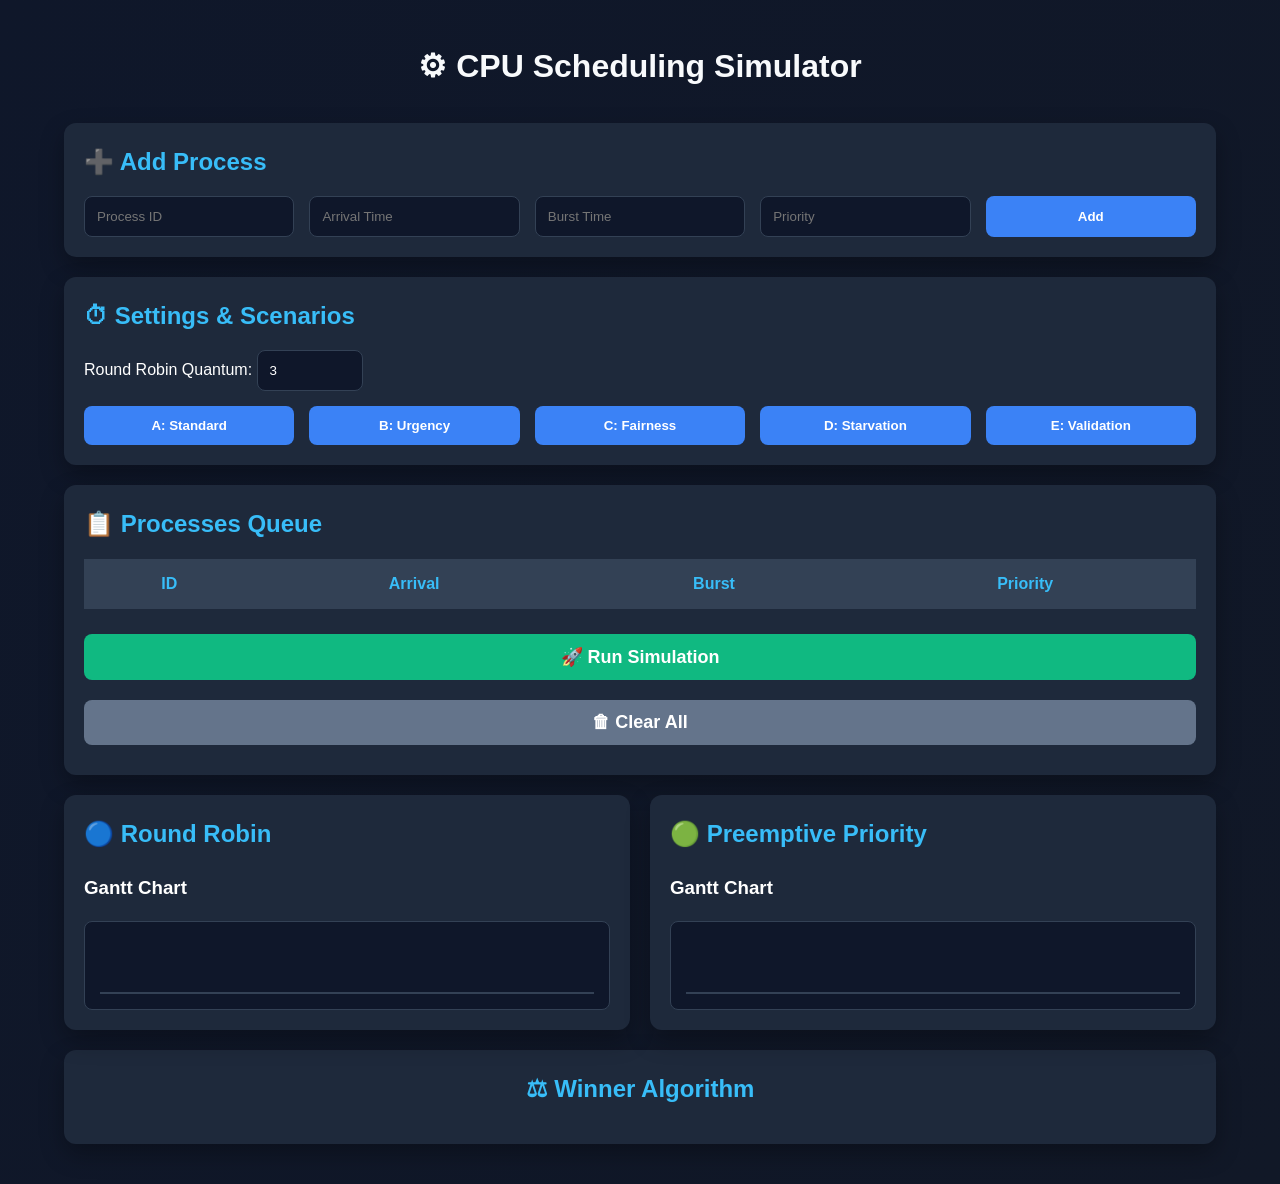
==== project-root/src/gui/index.html @ dbfb2704 "Final" ====
<!DOCTYPE html>
<html lang="en">
<head>
  <meta charset="UTF-8" />
  <meta name="viewport" content="width=device-width, initial-scale=1.0"/>
  <title>CPU Scheduling Simulator</title>
  <link rel="stylesheet" href="style.css" />
</head>
<body>
<div class="container">
    <h1>⚙ CPU Scheduling Simulator</h1>

    <div class="card">
        <h2>➕ Add Process</h2>
        <div class="inputs">
            <input id="id" placeholder="Process ID" />
            <input id="arrival" type="number" placeholder="Arrival Time" />
            <input id="burst" type="number" placeholder="Burst Time" />
            <input id="priority" type="number" placeholder="Priority" />
            <button onclick="addProcess()">Add</button>
        </div>
    </div>

    <div class="card">
        <h2>⏱ Settings & Scenarios</h2>
        <div style="margin-bottom: 15px;">
            <label>Round Robin Quantum: </label>
            <input id="quantum" type="number" placeholder="Quantum" value="3" style="width: 80px;" />
        </div>
        <div class="inputs" style="grid-template-columns: repeat(auto-fit, minmax(120px, 1fr));">
            <button onclick="loadScenario('A')">A: Standard</button>
            <button onclick="loadScenario('B')">B: Urgency</button>
            <button onclick="loadScenario('C')">C: Fairness</button>
            <button onclick="loadScenario('D')">D: Starvation</button>
            <button onclick="loadScenario('E')">E: Validation</button>
        </div>
    </div>

    <div class="card">
        <h2>📋 Processes Queue</h2>
        <table>
            <thead>
                <tr>
                    <th>ID</th>
                    <th>Arrival</th>
                    <th>Burst</th>
                    <th>Priority</th>
                </tr>
            </thead>
            <tbody id="processTable"></tbody>
        </table>
        <div style="margin-top: 15px;">
            <button class="run-btn" onclick="runAlgorithms()">🚀 Run Simulation</button>
            <button class="run-btn" onclick="clearAll()" style="background: #64748b;">🗑 Clear All</button>
        </div>
    </div>

    <div id="analysis-box" class="card" style="display: none; border-left: 5px solid #38bdf8;">
        <h3 id="scenario-title" style="color: #38bdf8;"></h3>
        <p><strong>Goal:</strong> <span id="scenario-question"></span></p>
        <div style="display: grid; grid-template-columns: 1fr 1fr; gap: 20px;">
            <div id="priority-analysis" style="background: rgba(56, 189, 248, 0.1); padding: 10px; border-radius: 8px;"></div>
            <div id="rr-analysis" style="background: rgba(16, 185, 129, 0.1); padding: 10px; border-radius: 8px;"></div>
        </div>
    </div>
    <div class="results">
        <div class="card">
            <h2>🔵 Round Robin</h2>
            <div id="rrResults"></div>
            <h3>Gantt Chart</h3>
            <div class="gantt-container" id="rr-gantt-wrapper">
                <div id="rr-bars" class="bar-row"></div>
                <div id="rr-ticks" class="tick-row"></div>
            </div>
        </div>
        <div class="card">
            <h2>🟢 Preemptive Priority</h2>
            <div id="priorityResults"></div>
            <h3>Gantt Chart</h3>
            <div class="gantt-container" id="pr-gantt-wrapper">
                <div id="pre-bars" class="bar-row"></div>
                <div id="pre-ticks" class="tick-row"></div>
            </div>
        </div>
    </div>
    <div class="card" style="text-align: center;">
        <h2>⚖ Winner Algorithm</h2>
        <div id="comparison" style="font-size: 24px; font-weight: bold; color: #fbbf24;"></div>
    </div>
</div>
<script type="module" src="script.js"></script></body>
</html>
---- project-root/src/gui/style.css ----
/* 1. General Styles */
body {
    margin: 0;
    font-family: 'Segoe UI', Arial, sans-serif;
    background: linear-gradient(120deg, #0f172a, #111827);
    color: white;
    line-height: 1.6;
}
.container {
    width: 90%;
    max-width: 1200px;
    margin: auto;
    padding: 20px;
}
h1 {
    text-align: center;
    color: #f8fafc;
    margin-bottom: 30px;
}
/* 2. Cards Design */
.card {
    background: #1e293b;
    padding: 20px;
    margin-bottom: 20px;
    border-radius: 12px;
    box-shadow: 0 10px 25px rgba(0, 0, 0, 0.3);
    transition: transform 0.2s ease;
}
.card:hover {
    transform: translateY(-3px);
}
.card h2 {
    margin-top: 0;
    margin-bottom: 15px;
    color: #38bdf8;
    font-size: 1.5rem;
}
/* 3. Inputs & Buttons */
.inputs {
    display: grid;
    grid-template-columns: repeat(auto-fit, minmax(150px, 1fr));
    gap: 15px;
}
input {
    padding: 12px;
    border-radius: 8px;
    border: 1px solid #334155;
    background: #0f172a;
    color: white;
    outline: none;
}
input:focus {
    border-color: #3b82f6;
}
button {
    padding: 12px;
    border: none;
    border-radius: 8px;
    background: #3b82f6;
    color: white;
    cursor: pointer;
    font-weight: bold;
    transition: background 0.2s;
}
button:hover {
    background: #2563eb;
}
.run-btn {
    width: 100%;
    font-size: 18px;
    margin: 10px 0;
    background: #10b981; 
}
.run-btn:hover {
    background: #059669;
}
/* 4. Table Styles */
table {
    width: 100%;
    border-collapse: collapse;
    margin-top: 10px;
}
th, td {
    padding: 12px;
    text-align: center;
    border-bottom: 1px solid #334155;
}
th {
    background: #334155;
    color: #38bdf8;
}
/* 5. Gantt Chart */
.gantt-container {
    margin-top: 15px;
    padding: 15px;
    background: #0f172a; /* Dark background to match UI */
    border: 1px solid #334155;
    border-radius: 8px;
    overflow-x: auto;
    white-space: nowrap;
}
.bar-row {
    display: flex;
    height: 50px;
}
.bar-row div {
    display: flex;
    align-items: center;
    justify-content: center;
    color: #0f172a; 
    font-weight: bold;
    border-right: 2px solid #0f172a;
    flex-shrink: 0;
    transition: transform 0.2s;
}
.bar-row div:hover {
    filter: brightness(1.2);
    cursor: pointer;
}
.tick-row {
    display: flex;
    margin-top: 5px;
    border-top: 2px solid #334155;
}
.tick-row div {
    font-size: 11px;
    color: #94a3b8;
    border-left: 1px solid #334155;
    padding-left: 4px;
    height: 20px;
    flex-shrink: 0;
}
/* 6. Results Layout */
.results {
    display: grid;
    grid-template-columns: 1fr 1fr;
    gap: 20px;
}
.comparison h2 {
    color: #fbbf24; 
}
/* 7. Responsive Design */
@media (max-width: 768px) {
    .results {
        grid-template-columns: 1fr;
    }
    
    .container {
        width: 95%;
    }
}
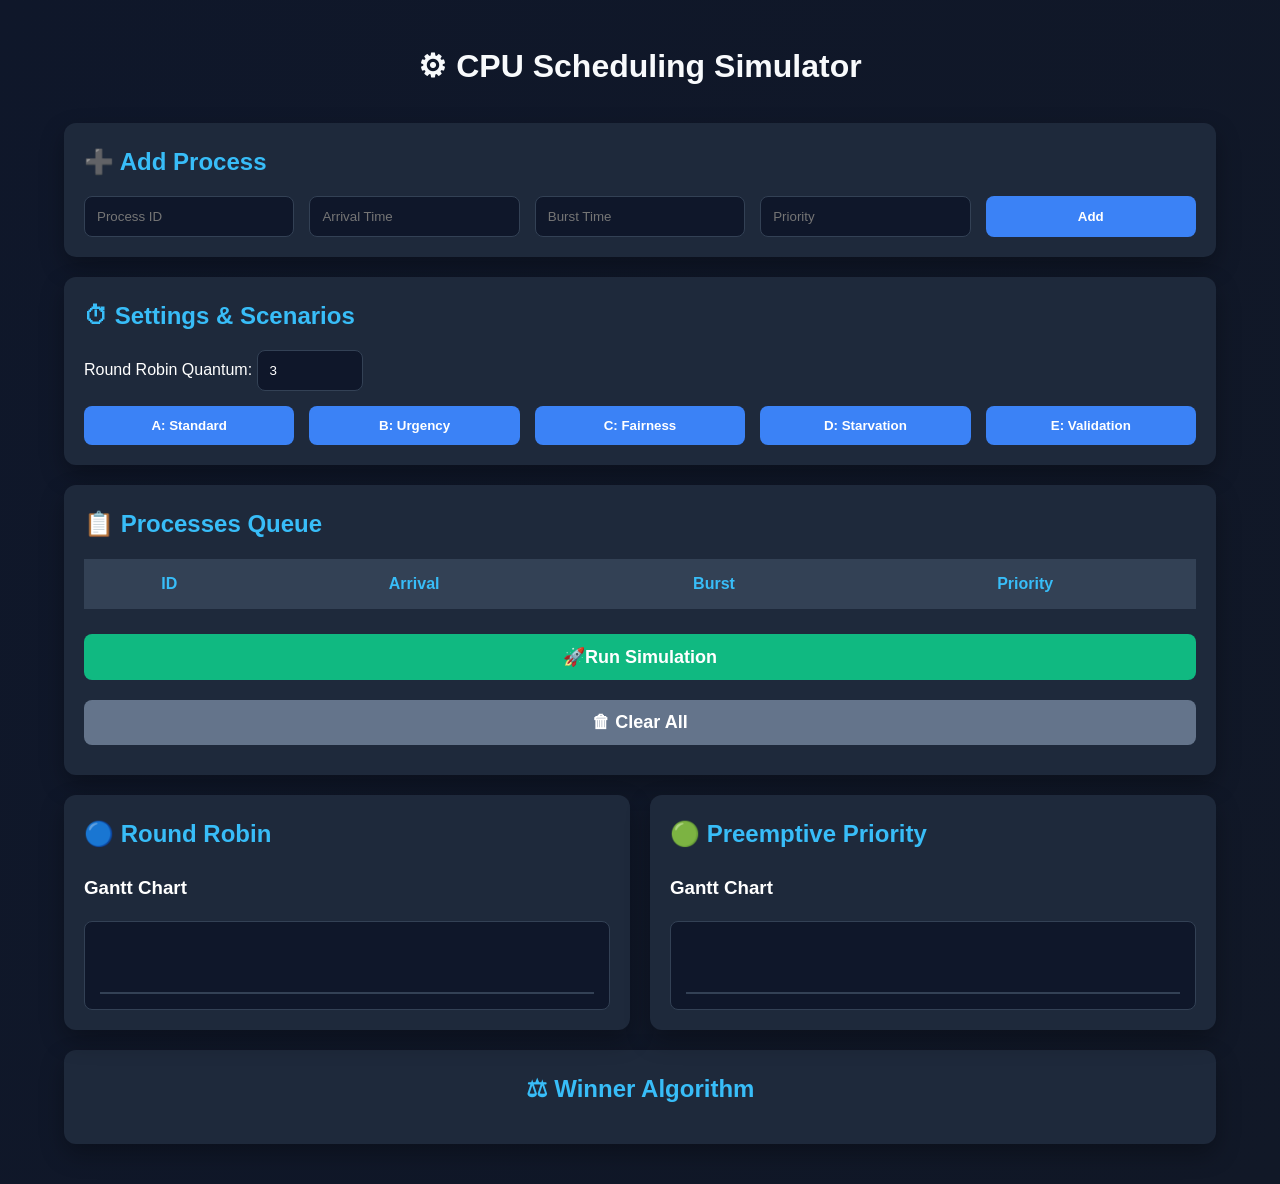
==== commit f779ec17: "update" ====
--- a/project-root/src/gui/index.html
+++ b/project-root/src/gui/index.html
@@ -50,7 +50,7 @@
             <tbody id="processTable"></tbody>
         </table>
         <div style="margin-top: 15px;">
-            <button class="run-btn" onclick="runAlgorithms()">🚀 Run Simulation</button>
+            <button class="run-btn" onclick="runAlgorithms()">🚀Run Simulation</button>
             <button class="run-btn" onclick="clearAll()" style="background: #64748b;">🗑 Clear All</button>
         </div>
     </div>
@@ -59,8 +59,8 @@
         <h3 id="scenario-title" style="color: #38bdf8;"></h3>
         <p><strong>Goal:</strong> <span id="scenario-question"></span></p>
         <div style="display: grid; grid-template-columns: 1fr 1fr; gap: 20px;">
+            <div id="rr-analysis" style="background: rgba(16, 185, 129, 0.1); padding: 10px; border-radius: 8px;"></div>
             <div id="priority-analysis" style="background: rgba(56, 189, 248, 0.1); padding: 10px; border-radius: 8px;"></div>
-            <div id="rr-analysis" style="background: rgba(16, 185, 129, 0.1); padding: 10px; border-radius: 8px;"></div>
         </div>
     </div>
     <div class="results">
--- a/project-root/src/gui/style.css
+++ b/project-root/src/gui/style.css
@@ -93,7 +93,7 @@
 .gantt-container {
     margin-top: 15px;
     padding: 15px;
-    background: #0f172a; /* Dark background to match UI */
+    background: #0f172a; 
     border: 1px solid #334155;
     border-radius: 8px;
     overflow-x: auto;
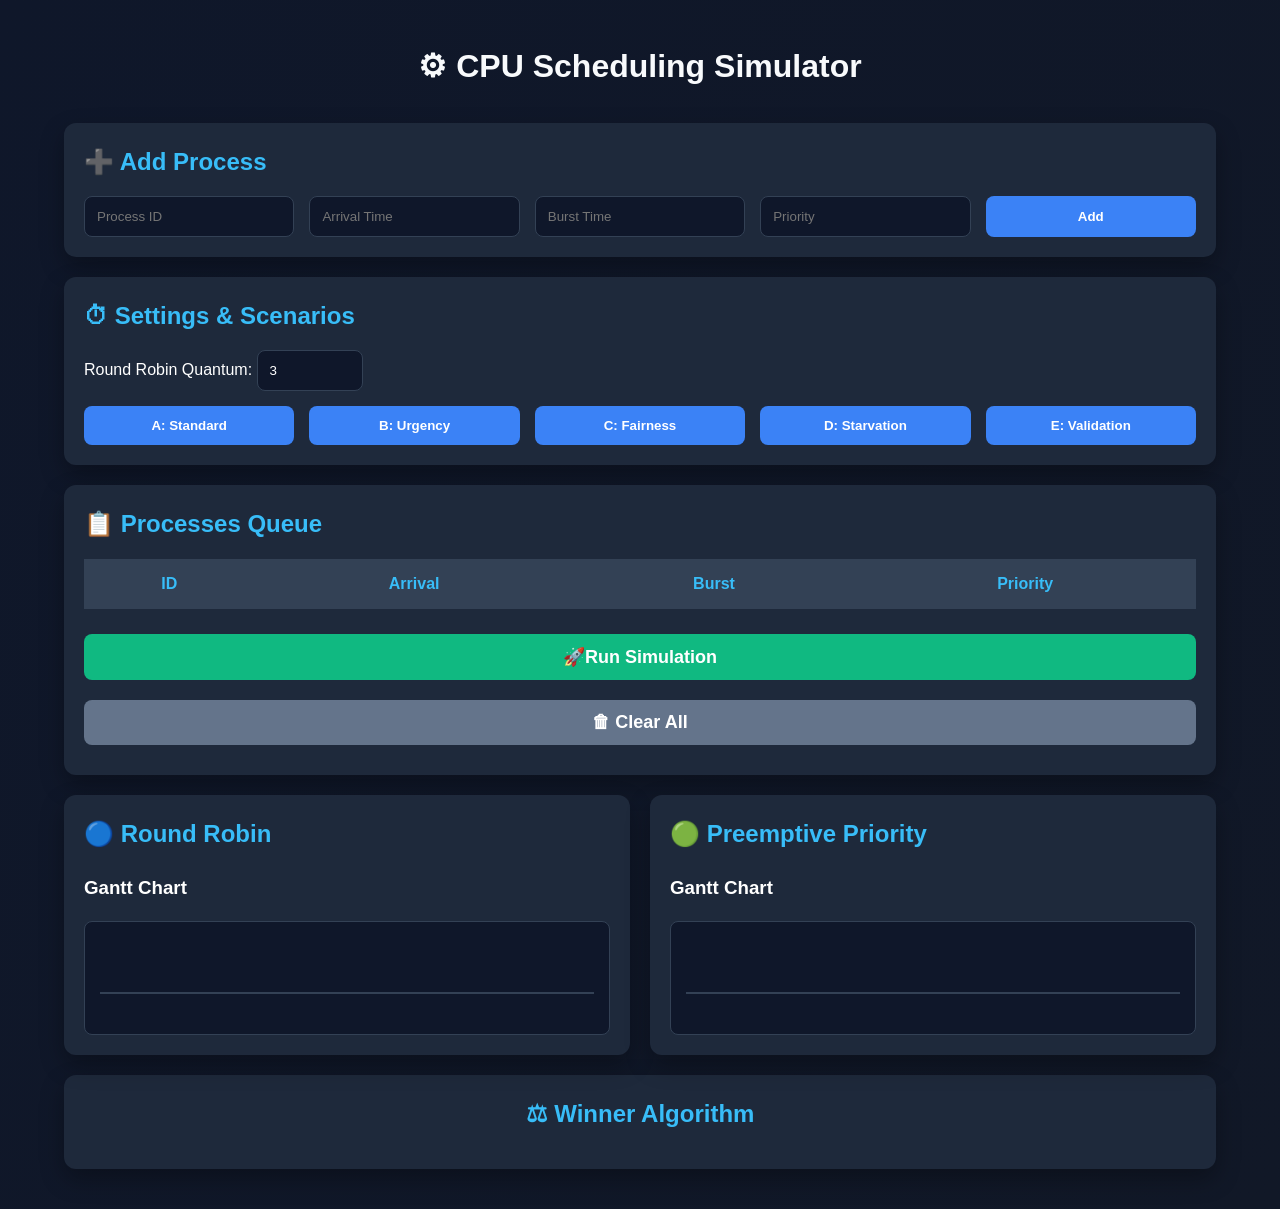
==== commit 9fa3ce8c: "edit" ====
--- a/project-root/src/gui/index.html
+++ b/project-root/src/gui/index.html
@@ -58,11 +58,13 @@
     <div id="analysis-box" class="card" style="display: none; border-left: 5px solid #38bdf8;">
         <h3 id="scenario-title" style="color: #38bdf8;"></h3>
         <p><strong>Goal:</strong> <span id="scenario-question"></span></p>
+
         <div style="display: grid; grid-template-columns: 1fr 1fr; gap: 20px;">
-            <div id="rr-analysis" style="background: rgba(16, 185, 129, 0.1); padding: 10px; border-radius: 8px;"></div>
-            <div id="priority-analysis" style="background: rgba(56, 189, 248, 0.1); padding: 10px; border-radius: 8px;"></div>
+            <div id="rr-analysis"></div>
+            <div id="priority-analysis"></div>
         </div>
     </div>
+
     <div class="results">
         <div class="card">
             <h2>🔵 Round Robin</h2>
--- a/project-root/src/gui/style.css
+++ b/project-root/src/gui/style.css
@@ -117,18 +117,17 @@
     filter: brightness(1.2);
     cursor: pointer;
 }
-.tick-row {
+    .tick-row {
     display: flex;
+    height: 25px;
     margin-top: 5px;
     border-top: 2px solid #334155;
+    position: relative; 
 }
+
 .tick-row div {
-    font-size: 11px;
+    font-size: 12px;
     color: #94a3b8;
-    border-left: 1px solid #334155;
-    padding-left: 4px;
-    height: 20px;
-    flex-shrink: 0;
 }
 /* 6. Results Layout */
 .results {
